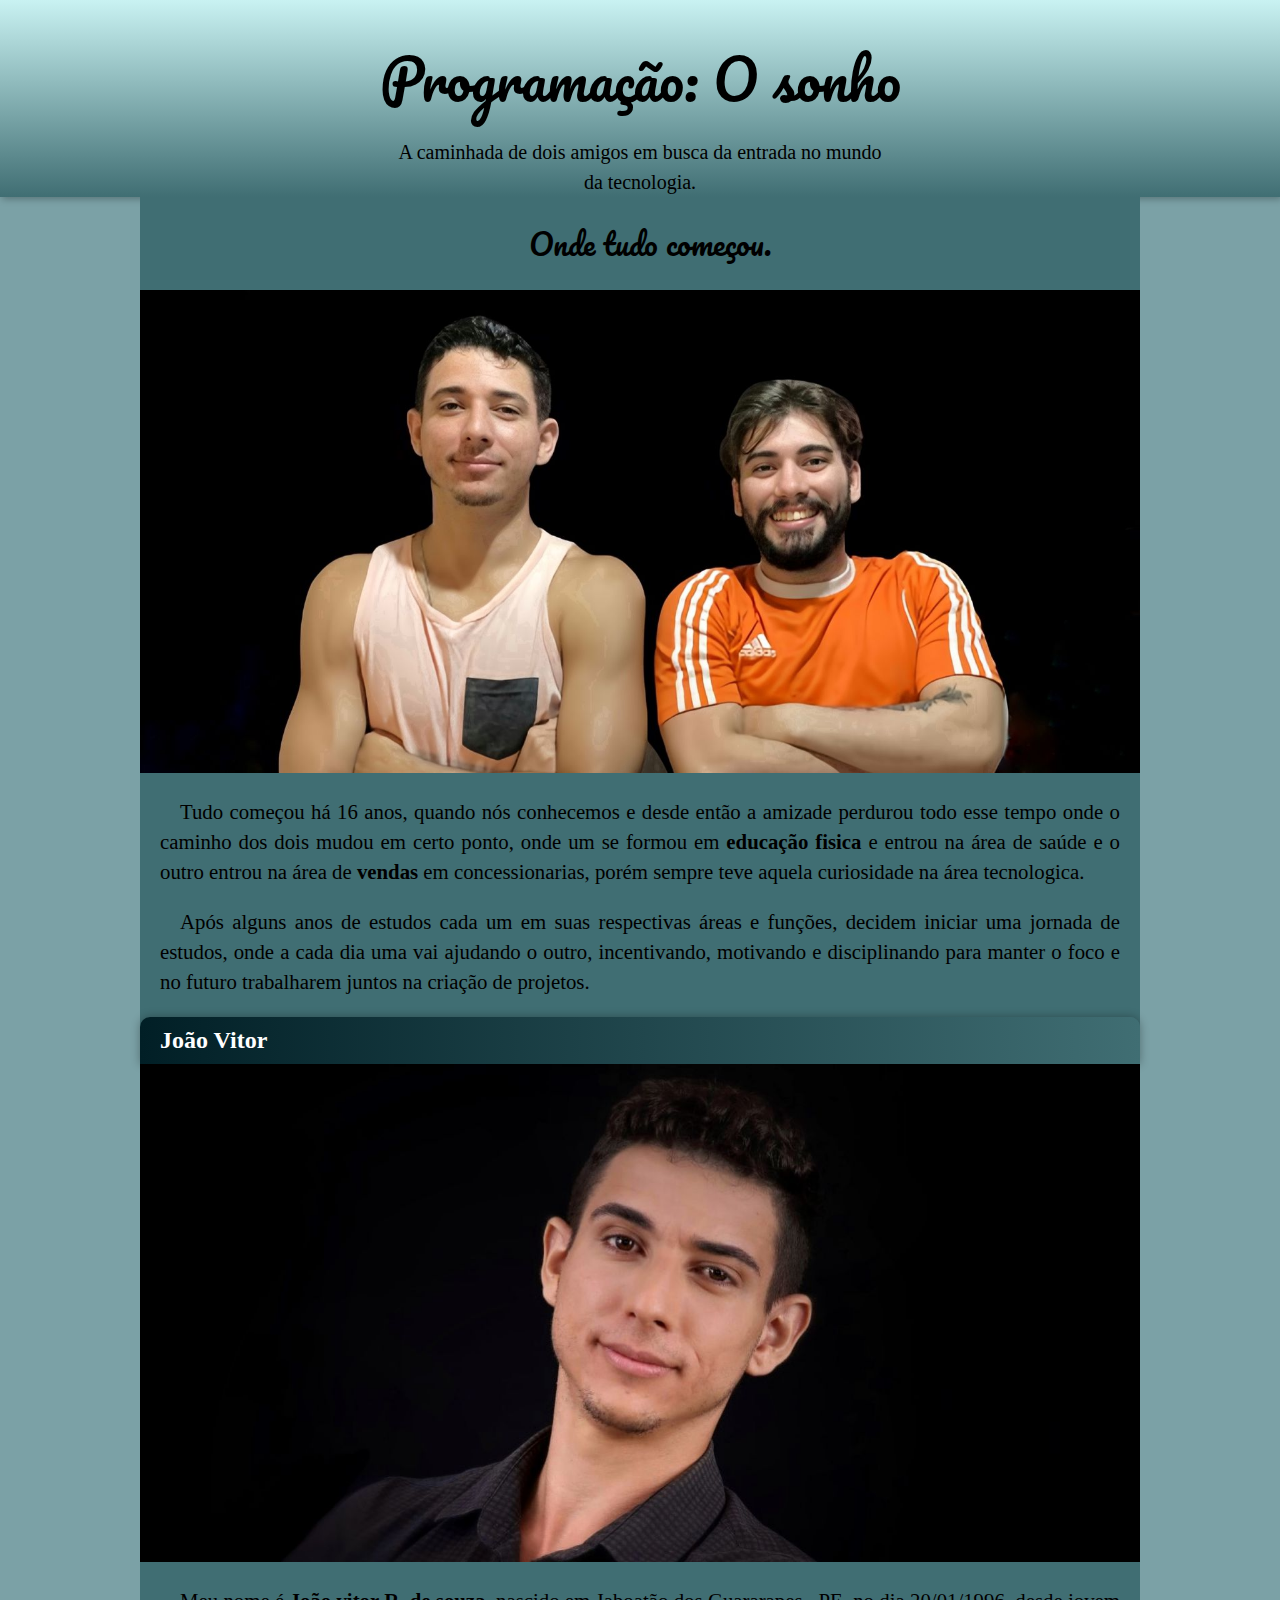
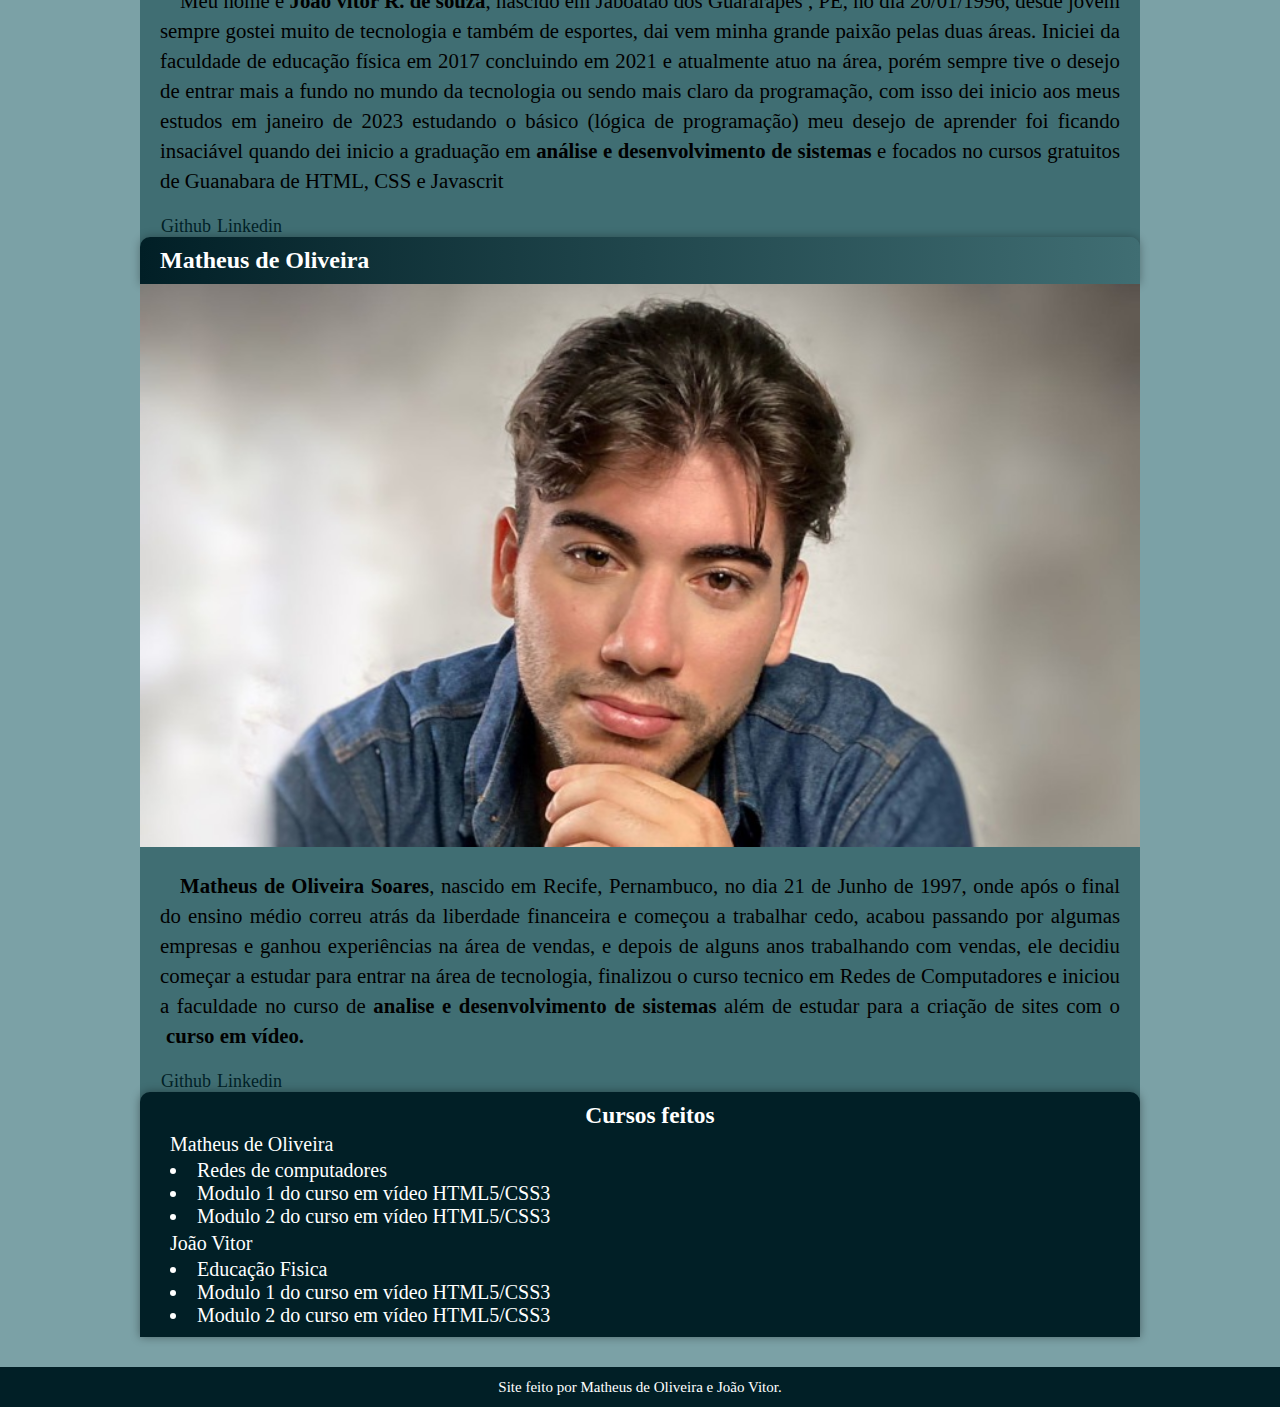
==== index.html @ fbaa8265 "atualizado" ====
<!DOCTYPE html>
<html lang="pt-br">

<head>
    <meta charset="UTF-8">
    <meta name="viewport" content="width=device-width, initial-scale=1.0">
    <link rel="shortcut icon" href="imagem/tico.jpg" type="image/x-icon">
    <link rel="stylesheet" href="style.css">
    <title>Historia</title>
</head>

<body>
    <header>
            <h1>Programação: O sonho</h1>

            <p>A caminhada de dois amigos em busca da entrada no mundo da tecnologia.</p>


    </header>

    <main>


        <article>


            <h1>Onde tudo começou.</h1>
                <picture>
                    <source media="(max-width:550px )" srcset="imagem/jaumat-p.jpeg" type="image/jpeg">
                    <img src="imagem/jaumat-m.jpeg" alt="Dois amigos">
                </picture>
            

            <p>
                Tudo começou há 16 anos, quando nós conhecemos e desde então a amizade perdurou todo esse tempo
                onde o caminho dos dois mudou em certo ponto, onde um se formou em <strong>educação fisica</strong> e
                entrou na área de saúde
                e o outro entrou na área de <strong>vendas</strong> em concessionarias, porém sempre teve aquela
                curiosidade na área tecnologica.
            </p>
            <p>
                Após alguns anos de estudos cada um em suas respectivas áreas e funções, decidem iniciar uma jornada
                de estudos, onde a cada dia uma vai ajudando o outro, incentivando, motivando e disciplinando para
                manter o foco
                e no futuro trabalharem juntos na criação de projetos.
            </p>

            <h2>João Vitor</h2>

            <picture>
                <source media="(max-width:550px )" srcset="imagem/jau-p.jpeg" type="image/jpeg">
                <img src="imagem/jau-m.jpeg" alt="Foto de João Vitor">
            </picture>

            <p>Meu nome é <strong>João vitor R. de souza</strong>, nascido em Jaboatão dos Guararapes , PE, no dia
                20/01/1996, desde jovem sempre gostei muito de tecnologia e também de esportes, dai vem minha grande
                paixão pelas duas áreas. Iniciei da faculdade de educação física em 2017 concluindo em 2021 e atualmente
                atuo na área, porém sempre tive o desejo de entrar mais a fundo no mundo da tecnologia ou sendo mais
                claro da programação, com isso dei inicio aos meus estudos em janeiro de 2023 estudando o básico (lógica
                de programação) meu desejo de aprender foi ficando insaciável quando dei inicio a graduação em
                <strong>análise e desenvolvimento de sistemas</strong> e focados no cursos gratuitos de Guanabara de
                HTML, CSS e Javascrit</p>

            <nav>
                <a href="https://github.com/JaauSouza" target="_blank">Github</a>
                <a href="https://www.linkedin.com/in/joão-vitor-souza-3b36a5268/" target="_blank">Linkedin</a>
            </nav>

            <h2>Matheus de Oliveira</h2>

            <picture>
                <source media="(max-width:550px )" srcset="imagem/matheus-p.png" type="image/png">
                <img src="imagem/matheus-m.png" alt="Matheus">

            </picture>

            <p>
                <strong>Matheus de Oliveira Soares</strong>, nascido em Recife, Pernambuco, no dia 21 de Junho de 1997,
                onde após o final do ensino médio correu atrás da liberdade financeira
                e começou a trabalhar cedo, acabou passando por algumas empresas e ganhou experiências na área de
                vendas, e depois de alguns anos trabalhando com vendas, ele decidiu
                começar a estudar para entrar na área de tecnologia, finalizou o curso tecnico em Redes de Computadores e
                iniciou a faculdade no curso de <strong>analise e desenvolvimento de sistemas</strong> além de estudar para a criação de sites com o <a href="https://www.cursoemvideo.com" class="ancora"
                    target="_blank">curso em vídeo.</a>
            </p>

            <nav>
                <a href="https://github.com/matheusdoliver" target="_blank">Github</a>
                <a href="https://www.linkedin.com/in/matheus-oliveira-320bb618b/" target="_blank">Linkedin</a>
            </nav>



        </article>

        <aside>


            <h3>Cursos feitos</h3>

            <p>Matheus de Oliveira</p>
            <ul>

                <li> Redes de computadores</li>
                <li> Modulo 1 do curso em vídeo HTML5/CSS3 </li>
                <li> Modulo 2 do curso em vídeo HTML5/CSS3</li>
            </ul>

            <p>João Vitor</p>
            <ul>

                <li>Educação Fisica</li>
                <li>Modulo 1 do curso em vídeo HTML5/CSS3</li>
                <li>Modulo 2 do curso em vídeo HTML5/CSS3</li>
            </ul>


        </aside>

    </main>

    <footer>
        <p>Site feito por Matheus de Oliveira e João Vitor.</p>
    </footer>


</body>

</html>
---- style.css ----
@charset "UTF-8";

@import url('https://fonts.googleapis.com/css2?family=Pacifico&display=swap');

:root {
    --cor0: #011F26;
    --cor1: #173C40;
    --cor2: #406E73;
    --cor3: #7BA1A6;
    --cor4: #C9F2F2;

    --font-padrao: Times New Roman, Times, serif;
    --font-destaque: 'Pacifico', cursive;
}

* {
    margin: 0px;
    padding: 0px;
}

body {
    background-color: var(--cor3);
}

p {
    font-family: var(--font-padrao);
    font-size: 20px;
    line-height: 30px;
}

header {
    background-image: linear-gradient(to bottom, var(--cor4), var(--cor2));
    min-width: 250px;
    padding-top: 30px;
    box-shadow: 2px 2px 7px rgba(0, 0, 0, 0.282);
    text-align: center;
}

header>h1 {
    font-family: var(--font-destaque);
    font-weight: lighter;
    font-size: 55px;
    margin-bottom: 10px;
}

header>p {
    margin: auto;
    max-width: 500px;
}

main {
    background-color: var(--cor2);
    text-align: justify;
    text-indent: 20px;
    margin: auto;
    margin-bottom: 30px;
    min-width: 300px;
    max-width: 1000px;
}


article {
    background-color: var(--cor2);
}

article>h1 {
    text-align: center;
    font-family: var(--font-destaque);
    font-size: 30px;
    padding: 20px;
    font-weight: lighter;

}

article>p {
    margin: 20px;
    font-size: 1.3em;
}

article>h2 {
    background-image: linear-gradient(to right, var(--cor0), var(--cor2));
    color: white;
    padding-bottom: 10px;
    padding-top: 10px;
    border-radius: 10px 10px 0px 0px;
    box-shadow: 0px 0px 10px rgba(0, 0, 0, 0.314);
}

img {
    width: 100%;
}

nav>a {
    padding: 1px;
    font-size: 18px;
    color: var(--cor0);
    text-decoration: none;
    



}

nav>a:hover {
    background-color: var(--cor4);
    transition-duration: 1s;
}

aside {
    background-color: var(--cor0);
    padding: 10px;
    border-radius: 10px 10px 0px 0px;
    font-size: 20px;
    box-shadow: 0px 0px 10px rgba(0, 0, 0, 0.384);

}

aside>ul {
    list-style-position: inside;
    color: white;
}

aside>h3 {
    text-align: center;
    font-family: var(--font-padrao);
    color: white;
}

aside>p {
    color: white;
}

footer {
    text-align: center;
    background-color: var(--cor0);
    padding: 5px;
    color: white;

}

footer>p {
    font-size: 15px;
}
.ancora {
    color: black;
    text-decoration: none;
    font-weight: bolder;
    padding: 2px 6px;
}
.ancora:hover {
    background-color: white;
    transition-duration: 1s;
}
strong {
    font-weight: bolder;
}
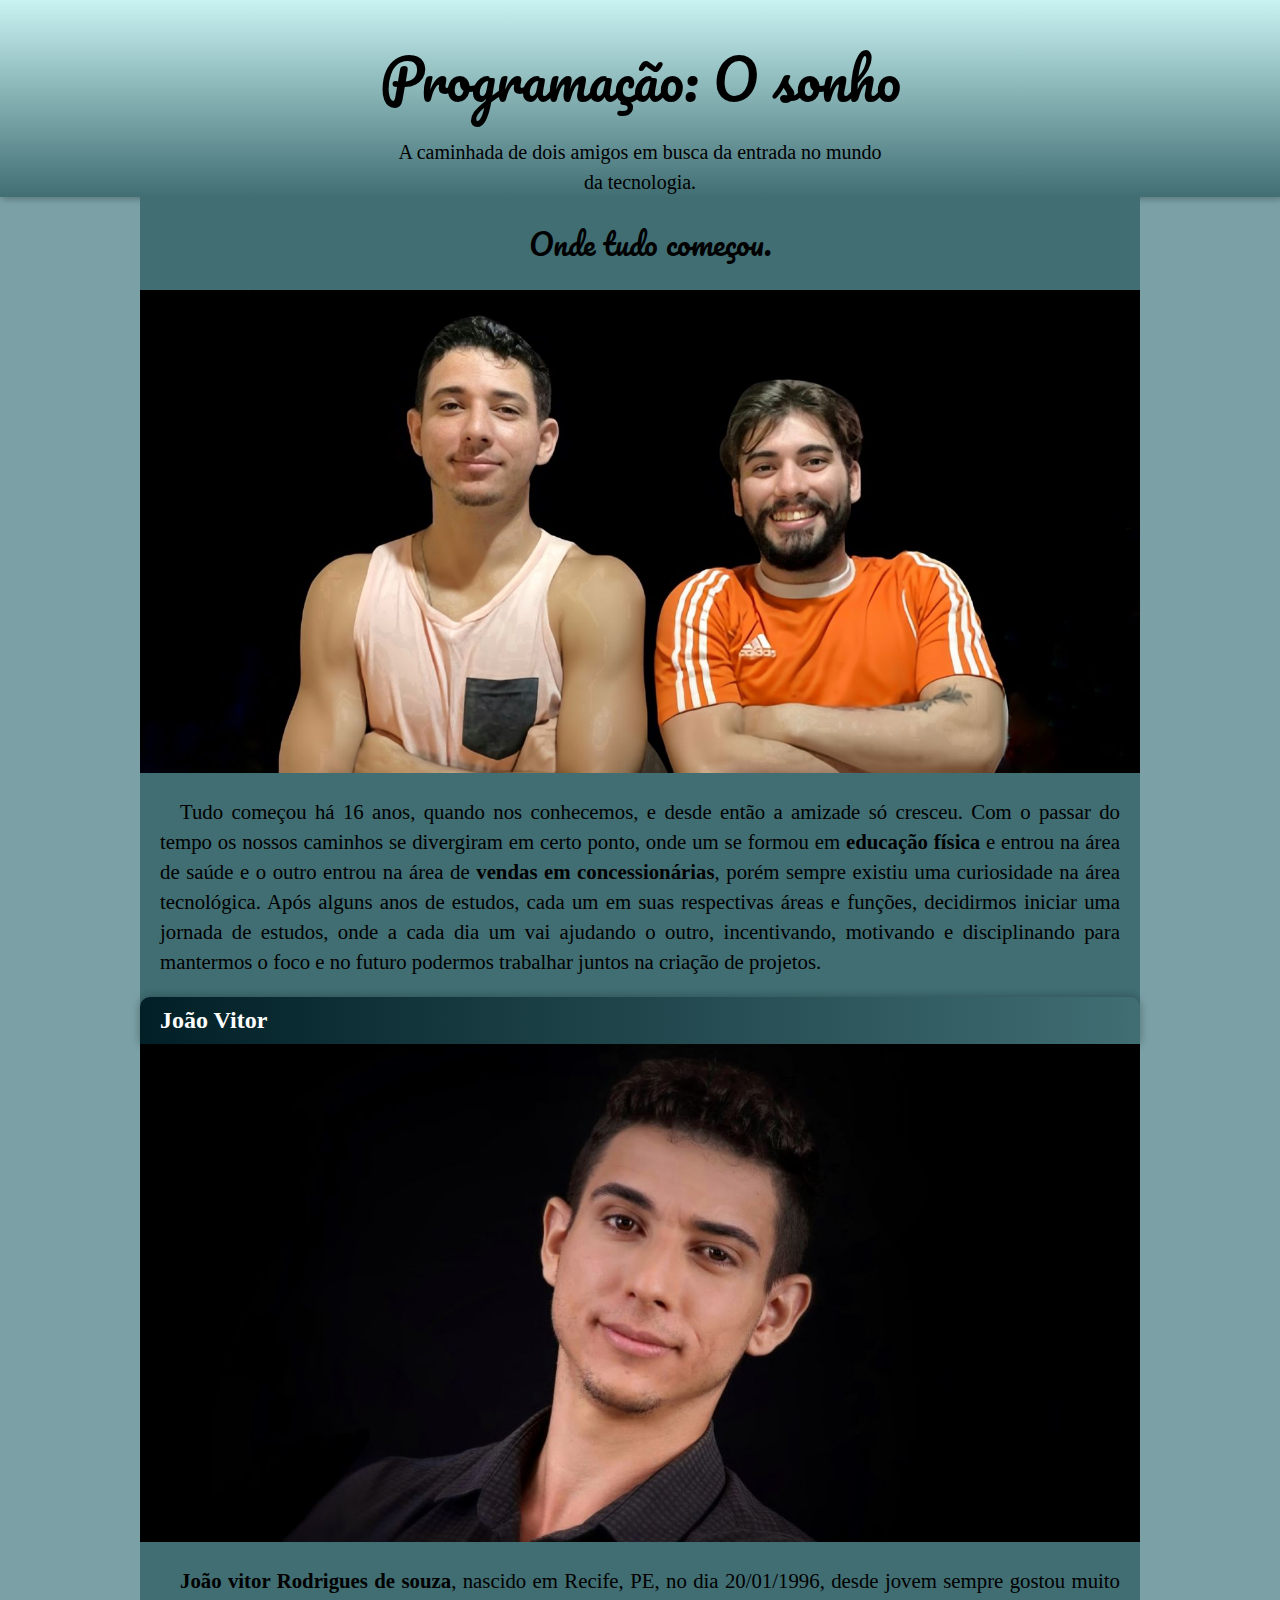
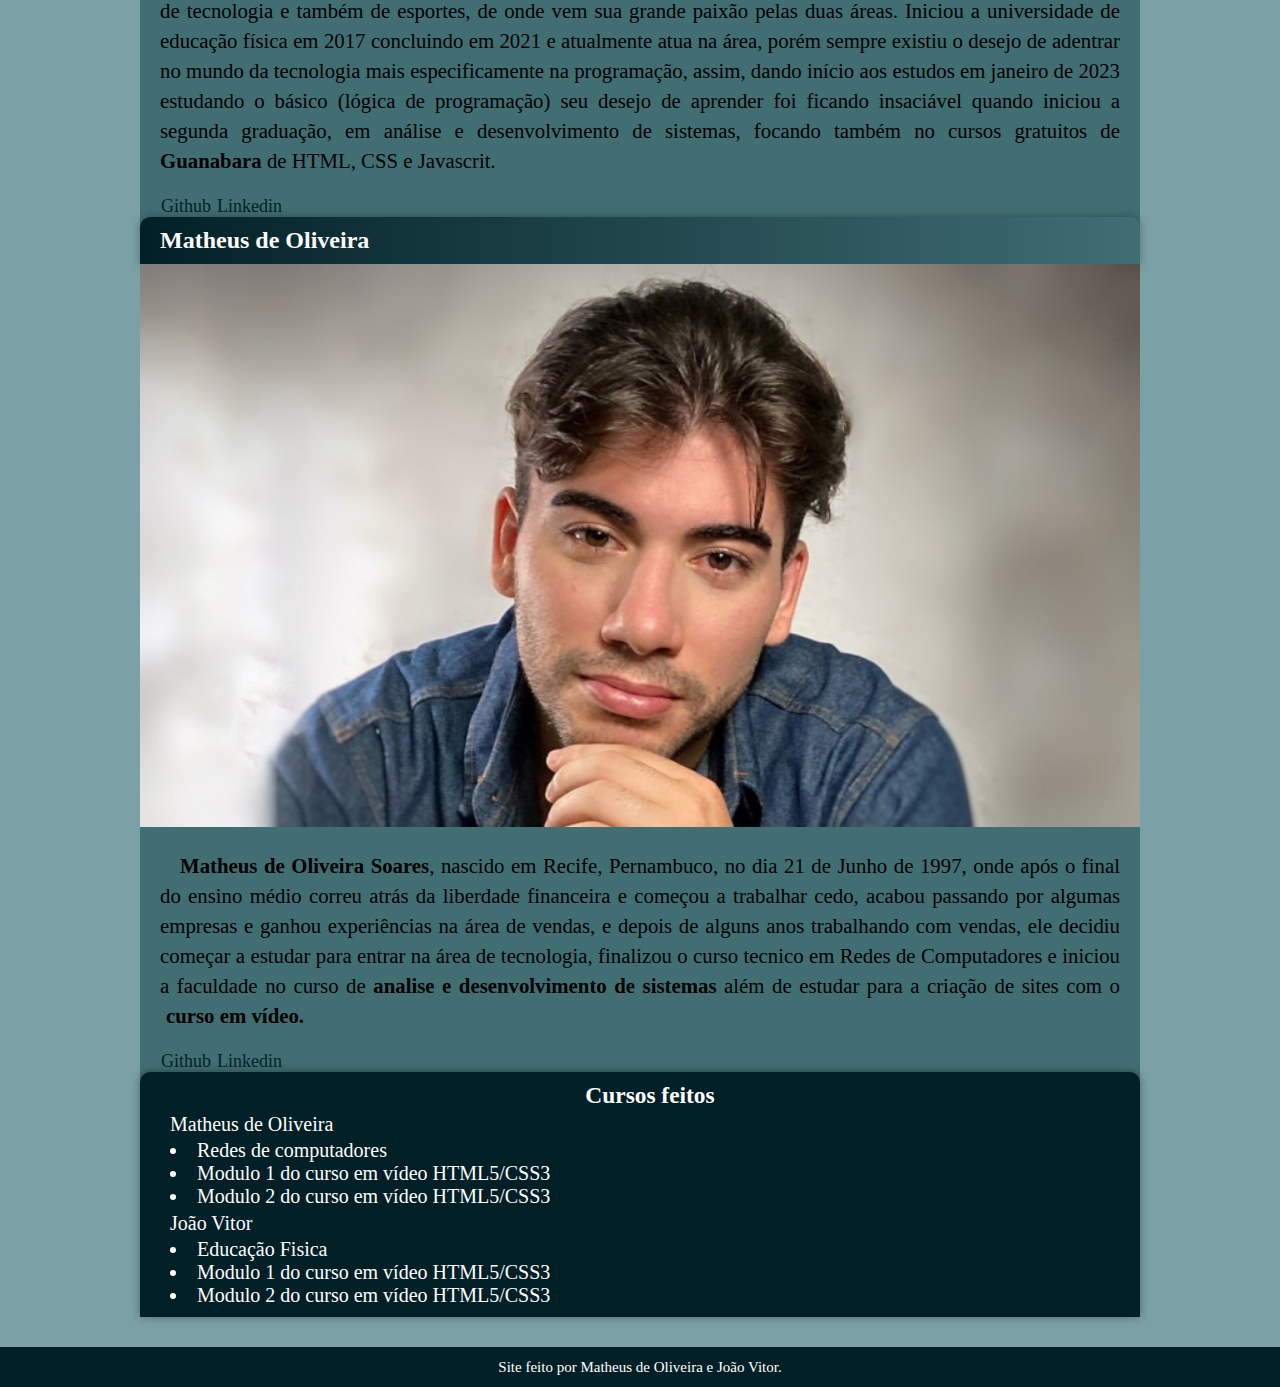
==== commit f3da26a7: "Atualizado texto" ====
--- a/index.html
+++ b/index.html
@@ -32,18 +32,11 @@
             
 
             <p>
-                Tudo começou há 16 anos, quando nós conhecemos e desde então a amizade perdurou todo esse tempo
-                onde o caminho dos dois mudou em certo ponto, onde um se formou em <strong>educação fisica</strong> e
-                entrou na área de saúde
-                e o outro entrou na área de <strong>vendas</strong> em concessionarias, porém sempre teve aquela
-                curiosidade na área tecnologica.
+                Tudo começou há 16 anos, quando nos conhecemos, e desde então a amizade só cresceu. Com o passar do tempo os nossos caminhos se divergiram em certo ponto, onde um se formou em <strong> educação física</strong> 
+                e entrou na área de saúde e o outro entrou na área de <strong> vendas em concessionárias</strong>, porém sempre existiu uma curiosidade na área tecnológica.
+                Após alguns anos de estudos, cada um em suas respectivas áreas e funções, decidirmos iniciar uma jornada de estudos, onde a cada dia um vai ajudando o outro, incentivando, motivando e disciplinando para mantermos o foco e no futuro podermos trabalhar juntos na criação de projetos.
             </p>
-            <p>
-                Após alguns anos de estudos cada um em suas respectivas áreas e funções, decidem iniciar uma jornada
-                de estudos, onde a cada dia uma vai ajudando o outro, incentivando, motivando e disciplinando para
-                manter o foco
-                e no futuro trabalharem juntos na criação de projetos.
-            </p>
+            
 
             <h2>João Vitor</h2>
 
@@ -52,14 +45,7 @@
                 <img src="imagem/jau-m.jpeg" alt="Foto de João Vitor">
             </picture>
 
-            <p>Meu nome é <strong>João vitor R. de souza</strong>, nascido em Jaboatão dos Guararapes , PE, no dia
-                20/01/1996, desde jovem sempre gostei muito de tecnologia e também de esportes, dai vem minha grande
-                paixão pelas duas áreas. Iniciei da faculdade de educação física em 2017 concluindo em 2021 e atualmente
-                atuo na área, porém sempre tive o desejo de entrar mais a fundo no mundo da tecnologia ou sendo mais
-                claro da programação, com isso dei inicio aos meus estudos em janeiro de 2023 estudando o básico (lógica
-                de programação) meu desejo de aprender foi ficando insaciável quando dei inicio a graduação em
-                <strong>análise e desenvolvimento de sistemas</strong> e focados no cursos gratuitos de Guanabara de
-                HTML, CSS e Javascrit</p>
+            <p><strong>João vitor Rodrigues de souza</strong>, nascido em Recife, PE, no dia 20/01/1996, desde jovem sempre gostou muito de tecnologia e também de esportes, de onde vem sua grande paixão pelas duas áreas. Iniciou a universidade de educação física em 2017 concluindo em 2021 e atualmente atua na área, porém sempre existiu o desejo de adentrar no mundo da tecnologia mais especificamente na programação, assim, dando início aos estudos em janeiro de 2023 estudando o básico (lógica de programação) seu desejo de aprender foi ficando insaciável quando iniciou a segunda graduação, em análise e desenvolvimento de sistemas, focando também no cursos gratuitos de <strong>Guanabara</strong> de HTML, CSS e Javascrit.</p>
 
             <nav>
                 <a href="https://github.com/JaauSouza" target="_blank">Github</a>
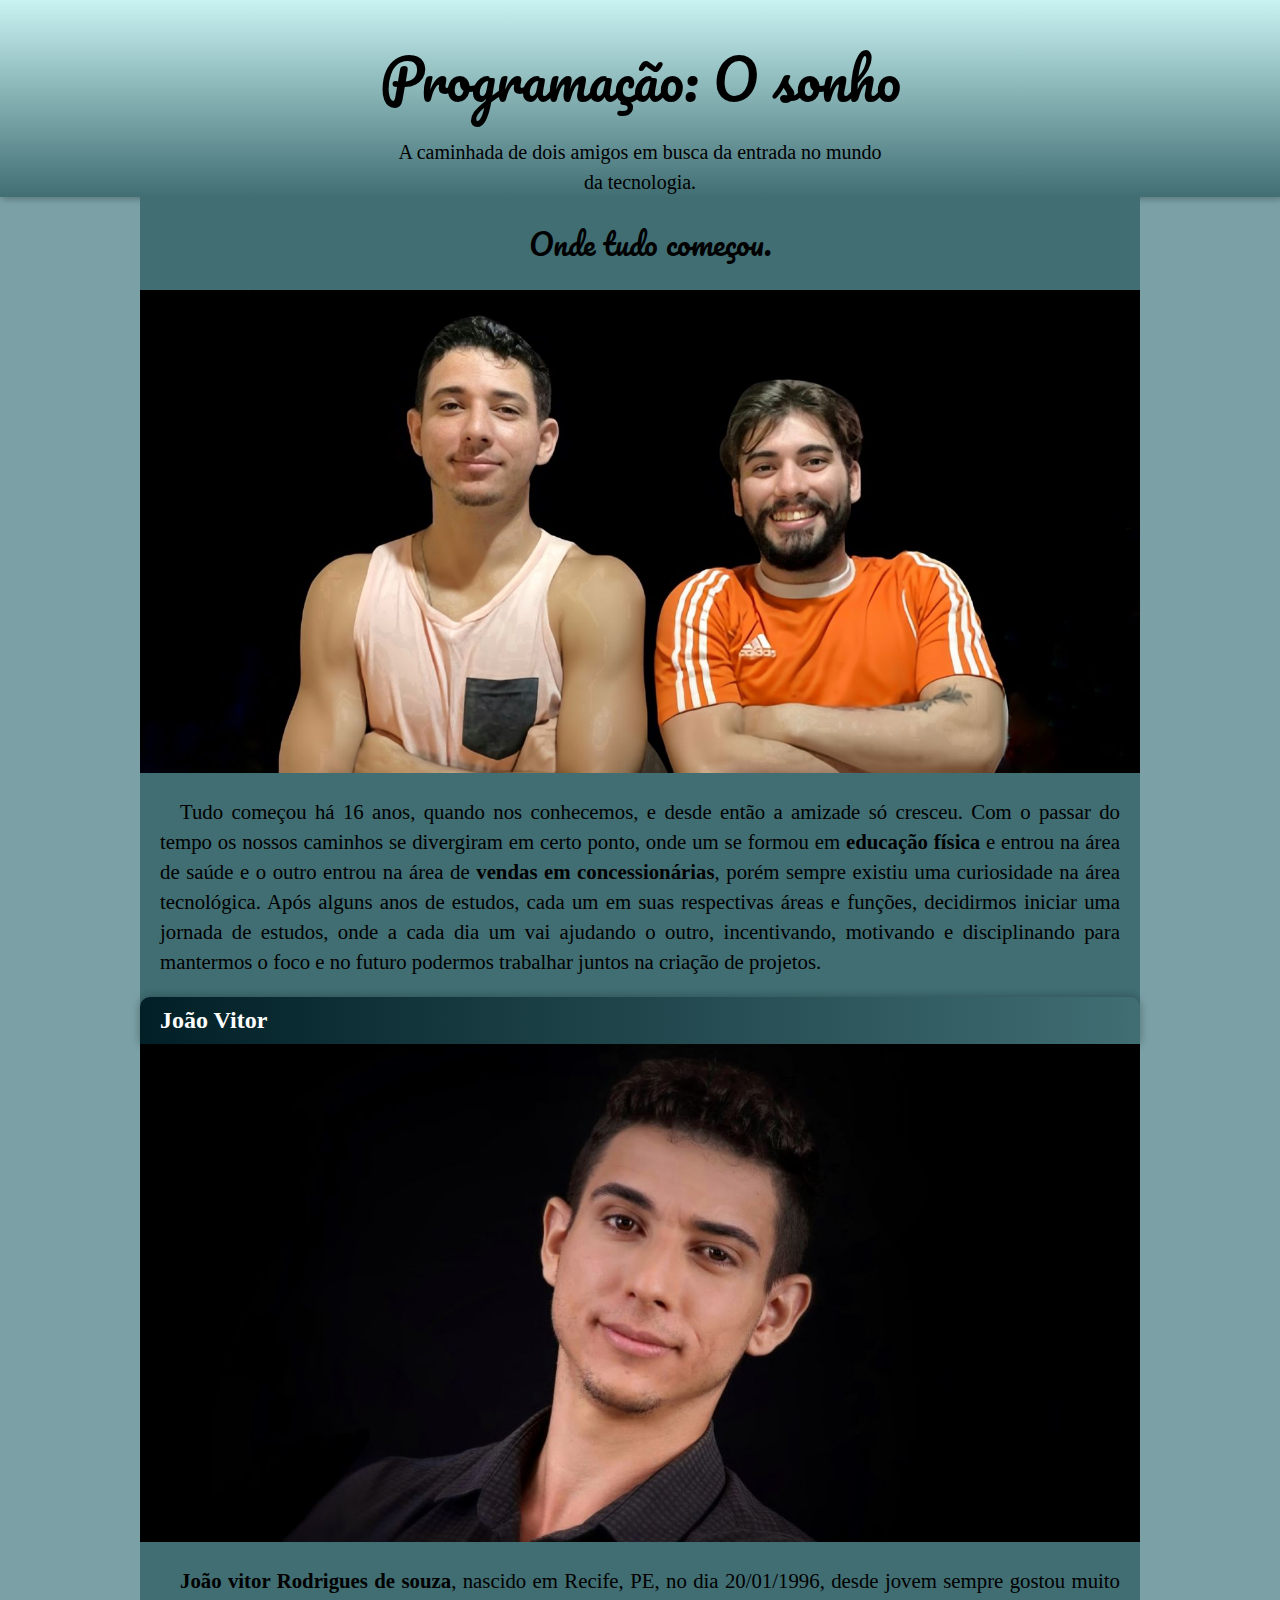
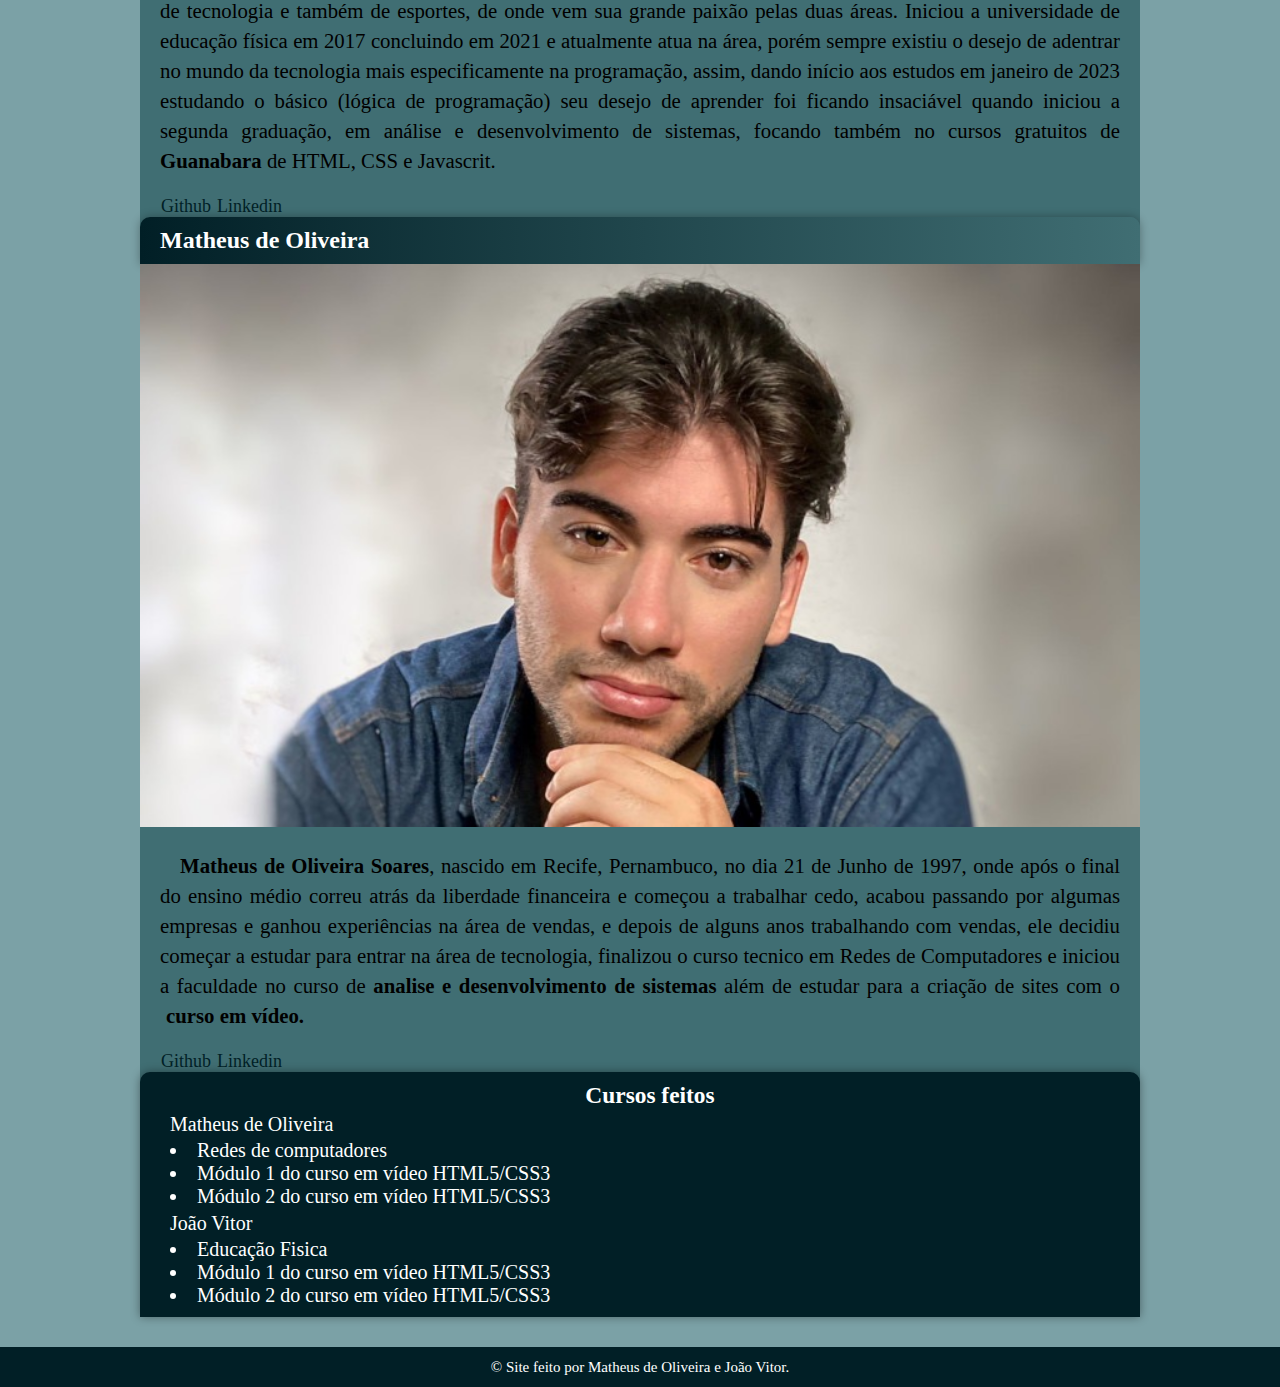
==== commit aa569d4f: "Atualização" ====
--- a/index.html
+++ b/index.html
@@ -88,16 +88,16 @@
             <ul>
 
                 <li> Redes de computadores</li>
-                <li> Modulo 1 do curso em vídeo HTML5/CSS3 </li>
-                <li> Modulo 2 do curso em vídeo HTML5/CSS3</li>
+                <li> Módulo 1 do curso em vídeo HTML5/CSS3 </li>
+                <li> Módulo 2 do curso em vídeo HTML5/CSS3</li>
             </ul>
 
             <p>João Vitor</p>
             <ul>
 
                 <li>Educação Fisica</li>
-                <li>Modulo 1 do curso em vídeo HTML5/CSS3</li>
-                <li>Modulo 2 do curso em vídeo HTML5/CSS3</li>
+                <li>Módulo 1 do curso em vídeo HTML5/CSS3</li>
+                <li>Módulo 2 do curso em vídeo HTML5/CSS3</li>
             </ul>
 
 
@@ -106,7 +106,7 @@
     </main>
 
     <footer>
-        <p>Site feito por Matheus de Oliveira e João Vitor.</p>
+        <p>&copy; Site feito por Matheus de Oliveira e João Vitor.</p>
     </footer>
 
 
--- a/style.css
+++ b/style.css
@@ -153,4 +153,4 @@
 }
 strong {
     font-weight: bolder;
-}+}
